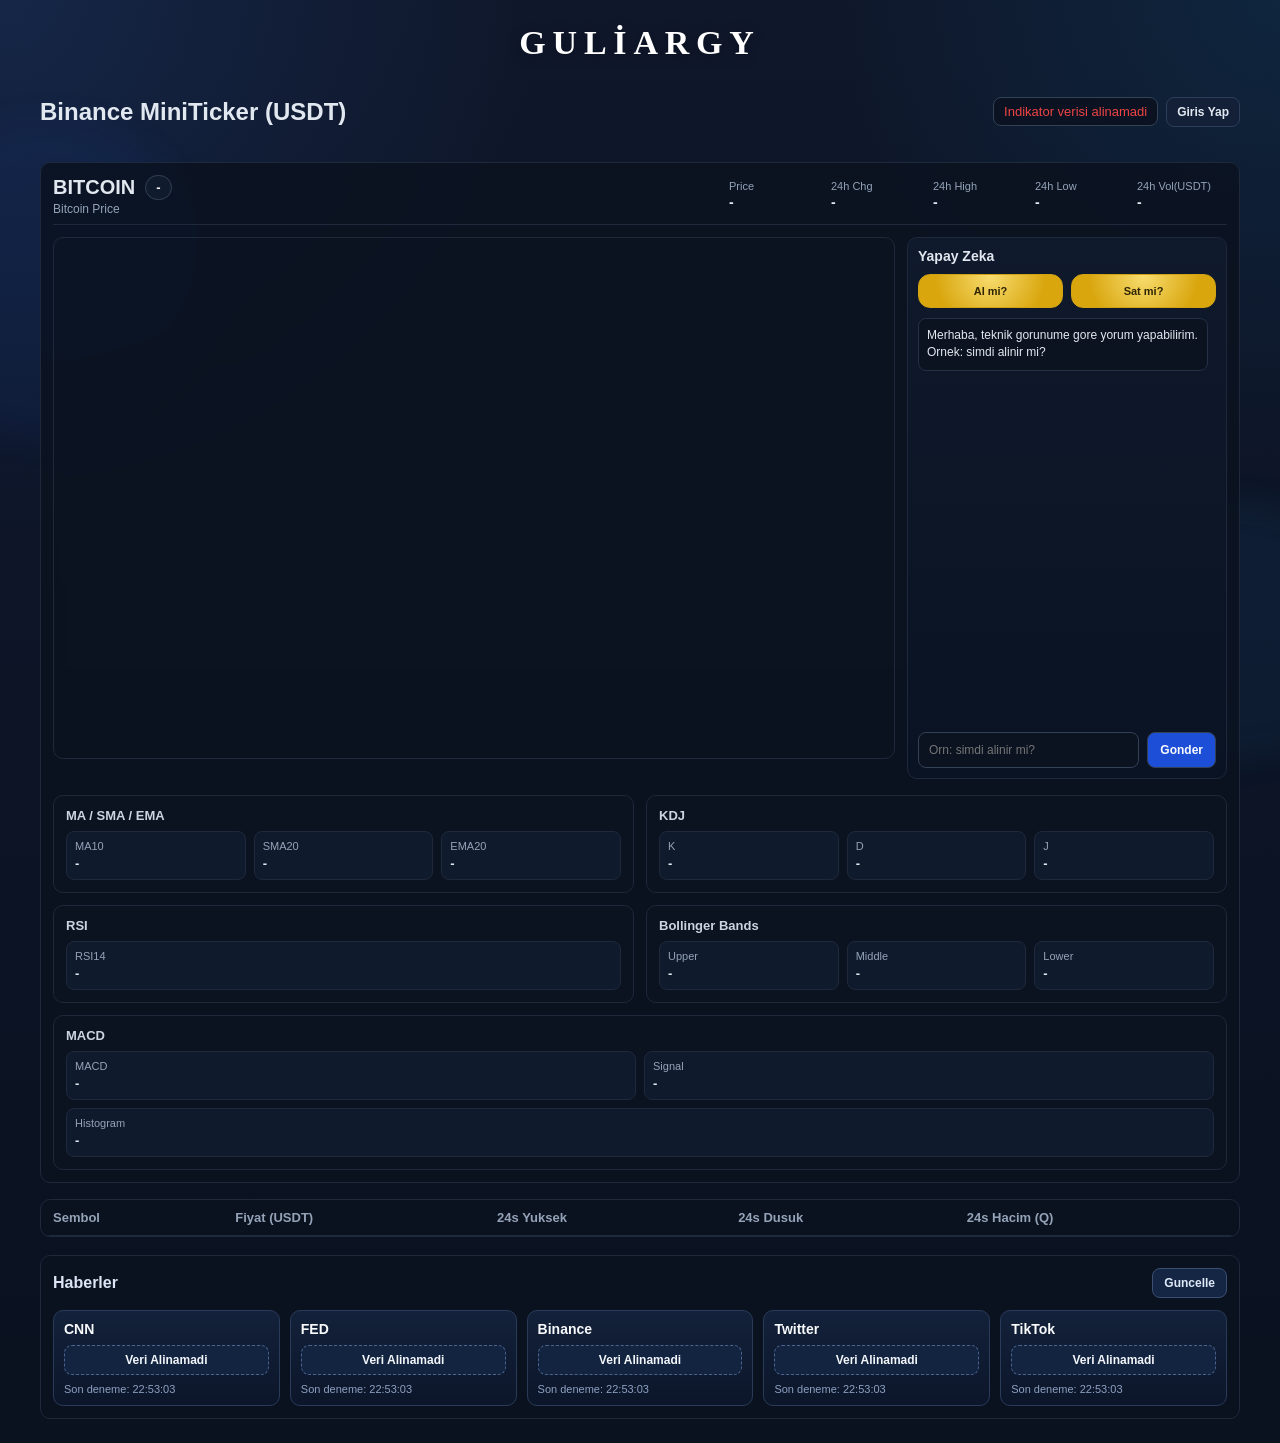
==== grafik.html @ 3f771ec1 "Add files via upload" ====
<!doctype html>
<html lang="tr">

<head>
	<meta charset="UTF-8" />
	<meta name="viewport" content="width=device-width, initial-scale=1.0" />
	<title>Binance MiniTicker + BTC Grafik</title>
	<style>
		body {
			margin: 0;
			font-family: Arial, sans-serif;
			background:
				radial-gradient(circle at top left, rgba(59, 130, 246, 0.14), transparent 28%),
				radial-gradient(circle at top right, rgba(14, 165, 233, 0.10), transparent 24%),
				linear-gradient(180deg, #0f172a 0%, #0c1426 52%, #0a1220 100%);
			color: #e2e8f0;
			position: relative;
			overflow-x: hidden;
		}

		body::before,
		body::after {
			content: "";
			position: fixed;
			inset: auto;
			border-radius: 50%;
			pointer-events: none;
			z-index: 0;
			filter: blur(18px);
			opacity: 0.55;
		}

		body::before {
			width: 320px;
			height: 320px;
			left: -110px;
			top: 120px;
			background: rgba(37, 99, 235, 0.12);
		}

		body::after {
			width: 260px;
			height: 260px;
			right: -90px;
			bottom: 140px;
			background: rgba(56, 189, 248, 0.10);
		}

		.wrapper {
			max-width: 1200px;
			margin: 24px auto;
			padding: 0 16px;
			position: relative;
			z-index: 1;
		}

		.brand-wrap {
			display: flex;
			justify-content: center;
			margin-bottom: 16px;
		}

		.brand-name {
			padding: 0;
			font-family: "Bodoni MT", "Didot", "Times New Roman", serif;
			font-size: 34px;
			font-weight: 700;
			letter-spacing: 0.2em;
			color: #ffffff;
			text-shadow: 0 2px 12px rgba(2, 6, 23, 0.45);
		}

		.header {
			display: flex;
			justify-content: space-between;
			align-items: center;
			gap: 12px;
			margin-bottom: 12px;
		}

		.header-right {
			display: flex;
			align-items: center;
			gap: 8px;
		}

		.status {
			font-size: 13px;
			padding: 6px 10px;
			border-radius: 8px;
			border: 1px solid #334155;
			background: rgba(11, 18, 32, 0.82);
			backdrop-filter: blur(8px);
			color: #94a3b8;
		}

		.status.connected {
			color: #22c55e;
		}

		.status.error {
			color: #ef4444;
		}

		.table-wrap {
			margin-top: 16px;
			border: 1px solid #1e293b;
			border-radius: 10px;
			overflow: auto;
			background: rgba(11, 18, 32, 0.84);
			backdrop-filter: blur(10px);
			max-height: 460px;
		}

		.news-section {
			margin-top: 18px;
			padding: 12px;
			border: 1px solid #1e293b;
			border-radius: 10px;
			background: rgba(11, 18, 32, 0.84);
			backdrop-filter: blur(10px);
		}

		.news-title {
			font-size: 16px;
			font-weight: 700;
			margin-bottom: 0;
			color: #dbe5f5;
		}

		.news-head {
			display: flex;
			align-items: center;
			justify-content: space-between;
			gap: 10px;
			margin-bottom: 12px;
		}

		.news-update-btn {
			padding: 7px 11px;
			border-radius: 8px;
			border: 1px solid #3a4f72;
			background: #142644;
			color: #dfe9f8;
			font-size: 12px;
			font-weight: 600;
			cursor: pointer;
		}

		.news-update-btn:hover {
			background: #1c3358;
		}

		.news-grid {
			display: grid;
			grid-template-columns: repeat(5, minmax(140px, 1fr));
			gap: 10px;
		}

		.news-card {
			display: flex;
			flex-direction: column;
			gap: 8px;
			padding: 10px;
			border-radius: 10px;
			border: 1px solid #2a3b59;
			background: linear-gradient(180deg, #13213a 0%, #0c162a 100%);
		}

		.news-source {
			font-size: 14px;
			font-weight: 700;
			color: #f8fafc;
		}

		.news-status {
			display: inline-flex;
			align-items: center;
			justify-content: center;
			padding: 7px 10px;
			border-radius: 8px;
			border: 1px dashed #4a638f;
			background: #12243f;
			color: #f3f6fb;
			font-size: 12px;
			font-weight: 600;
		}

		.news-time {
			font-size: 11px;
			color: #8ea1c2;
		}

		.news-card.flash {
			animation: newsFlash 0.5s ease;
		}

		@keyframes newsFlash {
			0% {
				box-shadow: 0 0 0 rgba(99, 124, 170, 0);
			}
			50% {
				box-shadow: 0 0 0 2px rgba(99, 124, 170, 0.35);
			}
			100% {
				box-shadow: 0 0 0 rgba(99, 124, 170, 0);
			}
		}

		table {
			width: 100%;
			border-collapse: collapse;
			min-width: 700px;
		}

		th,
		td {
			padding: 10px 12px;
			border-bottom: 1px solid #1e293b;
			text-align: left;
			font-size: 13px;
		}

		th {
			color: #94a3b8;
		}

		tr:hover {
			background: #111b2e;
		}

		.symbol-btc {
			color: #f59e0b;
			font-weight: bold;
		}

		.price-up {
			color: #22c55e;
		}

		.price-down {
			color: #ef4444;
		}

		.chart-panel {
			margin-top: 16px;
			padding: 12px;
			border: 1px solid #1e293b;
			border-radius: 10px;
			background: rgba(11, 18, 32, 0.84);
			backdrop-filter: blur(10px);
		}

		.market-banner {
			display: flex;
			justify-content: space-between;
			align-items: center;
			gap: 12px;
			margin-bottom: 12px;
			padding-bottom: 8px;
			border-bottom: 1px solid #1e293b;
		}

		.banner-title {
			font-size: 20px;
			font-weight: 700;
		}

		.banner-title-row {
			display: flex;
			align-items: center;
			gap: 10px;
		}

		.bitcoin-live {
			padding: 4px 10px;
			border-radius: 999px;
			font-size: 13px;
			font-weight: 700;
			border: 1px solid #334155;
			background: #111b2e;
			color: #f8fafc;
		}

		.banner-sub {
			font-size: 12px;
			color: #94a3b8;
			margin-top: 2px;
		}

		.banner-metrics {
			display: grid;
			grid-template-columns: repeat(5, minmax(90px, auto));
			gap: 12px;
		}

		.metric-label {
			font-size: 11px;
			color: #94a3b8;
		}

		.metric-value {
			font-size: 14px;
			margin-top: 2px;
			font-weight: 600;
		}

		.iframe-wrap {
			height: 520px;
			border-radius: 10px;
			overflow: hidden;
			border: 1px solid #1e293b;
		}

		.chart-chat-row {
			display: grid;
			grid-template-columns: minmax(0, 1fr) 320px;
			gap: 12px;
		}

		.ai-side {
			display: flex;
			flex-direction: column;
			gap: 10px;
			padding: 10px;
			border-radius: 10px;
			border: 1px solid #1e293b;
			background: linear-gradient(180deg, rgba(16, 26, 45, 0.94) 0%, rgba(10, 19, 36, 0.94) 100%);
			backdrop-filter: blur(10px);
			min-height: 520px;
		}

		.ai-title {
			font-size: 14px;
			font-weight: 700;
		}

		.ai-head {
			display: flex;
			align-items: center;
			justify-content: space-between;
			gap: 8px;
		}

		.login-open-btn {
			padding: 7px 10px;
			border-radius: 8px;
			border: 1px solid #2d3e5b;
			background: #132037;
			color: #e2e8f0;
			font-size: 12px;
			font-weight: 600;
			cursor: pointer;
		}

		.login-open-btn:hover {
			background: #1a2c49;
		}

		.ai-sub {
			font-size: 12px;
			color: #94a3b8;
		}

		.signal-grid {
			display: grid;
			grid-template-columns: repeat(2, minmax(0, 1fr));
			gap: 8px;
		}

		.signal-box {
			padding: 10px;
			border-radius: 12px;
			border: 1px solid #d1a213;
			background: radial-gradient(circle at top, #f8dd70 0%, #d9a60e 70%);
			text-align: center;
			cursor: pointer;
			transition: transform 0.18s ease, border-color 0.18s ease, box-shadow 0.18s ease;
		}

		.signal-box:hover {
			transform: translateY(-2px);
			border-color: #f6c945;
			box-shadow: 0 6px 16px rgba(217, 166, 14, 0.35);
		}

		.signal-box:active {
			transform: translateY(0);
		}

		.signal-label {
			font-size: 11px;
			color: #2f2500;
			font-weight: 700;
		}

		.signal-value {
			display: none;
		}

		.signal-box.active-buy {
			border-color: #ffe08a;
			box-shadow: 0 0 0 1px rgba(255, 224, 138, 0.7) inset, 0 0 18px rgba(255, 204, 64, 0.4);
		}

		.signal-box.active-sell {
			border-color: #ffe08a;
			box-shadow: 0 0 0 1px rgba(255, 224, 138, 0.7) inset, 0 0 18px rgba(255, 204, 64, 0.4);
		}

		.chat-log {
			flex: 1;
			overflow-y: auto;
			display: flex;
			flex-direction: column;
			gap: 8px;
			padding-right: 2px;
		}

		.chat-msg {
			padding: 8px;
			border-radius: 8px;
			max-width: 92%;
			font-size: 12px;
			line-height: 1.45;
			border: 1px solid #243145;
			background: #0b1220;
		}

		.chat-msg.user {
			align-self: flex-end;
			background: #172036;
			border-color: #334155;
		}

		.chat-msg.bot {
			align-self: flex-start;
		}

		.chat-form {
			display: flex;
			gap: 8px;
		}

		.chat-input {
			flex: 1;
			min-width: 0;
			padding: 10px;
			border-radius: 8px;
			border: 1px solid #334155;
			background: #0b1220;
			color: #e2e8f0;
			font-size: 12px;
		}

		.chat-send {
			padding: 10px 12px;
			border-radius: 8px;
			border: 1px solid #334155;
			background: #1d4ed8;
			color: #f8fafc;
			font-size: 12px;
			font-weight: 600;
			cursor: pointer;
		}

		.chat-send:hover {
			background: #1e40af;
		}

		.login-modal {
			position: fixed;
			inset: 0;
			display: flex;
			align-items: center;
			justify-content: center;
			background: rgba(2, 6, 23, 0.72);
			z-index: 999;
			padding: 16px;
			opacity: 0;
			visibility: hidden;
			pointer-events: none;
			transition: opacity 0.24s ease, visibility 0.24s ease;
		}

		.login-modal.show {
			opacity: 1;
			visibility: visible;
			pointer-events: auto;
		}

		.login-card {
			width: min(340px, 100%);
			padding: 18px;
			border-radius: 16px;
			border: 1px solid #39537f;
			background: linear-gradient(180deg, #14233d 0%, #0b1220 100%);
			box-shadow: 0 18px 34px rgba(2, 6, 23, 0.52);
			transform: translateY(18px) scale(0.96);
			opacity: 0;
			transition: transform 0.28s ease, opacity 0.28s ease;
			will-change: transform, opacity;
		}

		.login-modal.show .login-card {
			transform: translateY(0) scale(1);
			opacity: 1;
		}

		.login-brand {
			font-family: "Bodoni MT", "Didot", "Times New Roman", serif;
			font-size: 24px;
			font-weight: 700;
			letter-spacing: 0.16em;
			color: #ffffff;
			text-align: center;
			margin-bottom: 4px;
		}

		.login-form {
			display: grid;
			gap: 10px;
		}

		.login-input {
			padding: 11px 12px;
			border-radius: 8px;
			border: 1px solid #334155;
			background: #0b1220;
			color: #e2e8f0;
			font-size: 13px;
		}

		.login-actions {
			display: grid;
			grid-template-columns: 1fr;
			gap: 8px;
			margin-top: 6px;
		}

		.login-btn {
			padding: 9px 12px;
			border-radius: 8px;
			border: 1px solid #334155;
			background: #1d4ed8;
			color: #f8fafc;
			font-size: 12px;
			font-weight: 600;
			cursor: pointer;
			width: 100%;
		}

		.login-btn.secondary {
			background: #152238;
		}

		#tv-iframe {
			display: block;
			width: 100%;
			height: 100%;
			border: 0;
		}

		.indicators-grid {
			margin-top: 16px;
			display: grid;
			grid-template-columns: repeat(2, minmax(260px, 1fr));
			gap: 12px;
		}

		.indicator-card {
			padding: 12px;
			border: 1px solid #1e293b;
			border-radius: 10px;
			background: #0b1220;
		}

		.indicator-title {
			font-size: 13px;
			font-weight: 700;
			color: #cbd5e1;
			margin-bottom: 8px;
		}

		.indicator-values {
			display: grid;
			grid-template-columns: repeat(3, minmax(0, 1fr));
			gap: 8px;
		}

		.indicator-values.two-col {
			grid-template-columns: repeat(2, minmax(0, 1fr));
		}

		.indicator-values.one-col {
			grid-template-columns: 1fr;
		}

		.kv {
			padding: 8px;
			border-radius: 8px;
			background: #101a2d;
			border: 1px solid #1e293b;
		}

		.kv-label {
			font-size: 11px;
			color: #94a3b8;
		}

		.kv-value {
			font-size: 13px;
			font-weight: 600;
			margin-top: 4px;
		}

		.span-two {
			grid-column: span 2;
		}

		@media (max-width: 980px) {
			.brand-name {
				font-size: 24px;
				letter-spacing: 0.14em;
			}

			.banner-metrics {
				grid-template-columns: repeat(2, minmax(120px, 1fr));
			}

			.iframe-wrap {
				height: 440px;
			}

			.chart-chat-row {
				grid-template-columns: 1fr;
			}

			.ai-side {
				min-height: 420px;
			}

			.indicators-grid {
				grid-template-columns: 1fr;
			}

			.news-grid {
				grid-template-columns: repeat(2, minmax(130px, 1fr));
			}

			.news-head {
				flex-direction: column;
				align-items: flex-start;
			}

			.span-two {
				grid-column: auto;
			}
		}
	</style>
</head>

<body>
	<div class="wrapper">
		<div class="brand-wrap">
			<div class="brand-name">GULİARGY</div>
		</div>

		<div class="header">
			<h2>Binance MiniTicker (USDT)</h2>
			<div class="header-right">
				<div id="status" class="status">Baglaniyor...</div>
				<button id="login-open" class="login-open-btn" type="button">Giris Yap</button>
			</div>
		</div>

		<div id="chart-panel" class="chart-panel">
			<div class="market-banner">
				<div>
					<div class="banner-title-row">
						<div class="banner-title">BITCOIN</div>
						<div id="bitcoin-live" class="bitcoin-live">-</div>
					</div>
					<div class="banner-sub">Bitcoin Price</div>
				</div>
				<div class="banner-metrics">
					<div>
						<div class="metric-label">Price</div>
						<div id="banner-price" class="metric-value">-</div>
					</div>
					<div>
						<div class="metric-label">24h Chg</div>
						<div id="banner-change" class="metric-value">-</div>
					</div>
					<div>
						<div class="metric-label">24h High</div>
						<div id="banner-high" class="metric-value">-</div>
					</div>
					<div>
						<div class="metric-label">24h Low</div>
						<div id="banner-low" class="metric-value">-</div>
					</div>
					<div>
						<div class="metric-label">24h Vol(USDT)</div>
						<div id="banner-volume" class="metric-value">-</div>
					</div>
				</div>
			</div>

			<div class="chart-chat-row">
				<div class="iframe-wrap">
					<iframe id="tv-iframe" scrolling="no" allowtransparency="true" frameborder="0"
						src="https://www.tradingview-widget.com/embed-widget/advanced-chart/?locale=en#%7B%22autosize%22%3Atrue%2C%22symbol%22%3A%22BINANCE%3ABTCUSDT%22%2C%22interval%22%3A%221D%22%2C%22timezone%22%3A%22Europe%2FIstanbul%22%2C%22theme%22%3A%22dark%22%2C%22style%22%3A%221%22%2C%22hide_top_toolbar%22%3Afalse%2C%22hide_legend%22%3Afalse%2C%22save_image%22%3Afalse%2C%22allow_symbol_change%22%3Afalse%2C%22support_host%22%3A%22https%3A%2F%2Fwww.tradingview.com%22%2C%22width%22%3A%22100%25%22%2C%22height%22%3A%22100%25%22%2C%22utm_source%22%3A%22%22%2C%22utm_medium%22%3A%22widget%22%2C%22utm_campaign%22%3A%22advanced-chart%22%2C%22page-uri%22%3A%22__NHTTP__%22%7D">
					</iframe>
				</div>

				<aside class="ai-side">
					<div class="ai-head">
						<div class="ai-title">Yapay Zeka</div>
					</div>
					

					<div class="signal-grid">
						<div id="signal-buy" class="signal-box">
							<div class="signal-label">Al mi?</div>
						</div>
						<div id="signal-sell" class="signal-box">
							<div class="signal-label">Sat mi?</div>
						</div>
					</div>

					<div id="ai-chat-log" class="chat-log"></div>

					<form id="ai-chat-form" class="chat-form">
						<input id="ai-chat-input" class="chat-input" type="text" placeholder="Orn: simdi alinir mi?" maxlength="300" />
						<button class="chat-send" type="submit">Gonder</button>
					</form>
				</aside>
			</div>

			<div class="indicators-grid">
				<div class="indicator-card">
					<div class="indicator-title">MA / SMA / EMA</div>
					<div class="indicator-values">
						<div class="kv">
							<div class="kv-label">MA10</div>
							<div id="ind-ma" class="kv-value">-</div>
						</div>
						<div class="kv">
							<div class="kv-label">SMA20</div>
							<div id="ind-sma" class="kv-value">-</div>
						</div>
						<div class="kv">
							<div class="kv-label">EMA20</div>
							<div id="ind-ema" class="kv-value">-</div>
						</div>
					</div>
				</div>

				<div class="indicator-card">
					<div class="indicator-title">KDJ</div>
					<div class="indicator-values">
						<div class="kv">
							<div class="kv-label">K</div>
							<div id="ind-k" class="kv-value">-</div>
						</div>
						<div class="kv">
							<div class="kv-label">D</div>
							<div id="ind-d" class="kv-value">-</div>
						</div>
						<div class="kv">
							<div class="kv-label">J</div>
							<div id="ind-j" class="kv-value">-</div>
						</div>
					</div>
				</div>

				<div class="indicator-card">
					<div class="indicator-title">RSI</div>
					<div class="indicator-values one-col">
						<div class="kv">
							<div class="kv-label">RSI14</div>
							<div id="ind-rsi" class="kv-value">-</div>
						</div>
					</div>
				</div>

				<div class="indicator-card">
					<div class="indicator-title">Bollinger Bands</div>
					<div class="indicator-values">
						<div class="kv">
							<div class="kv-label">Upper</div>
							<div id="ind-bb-up" class="kv-value">-</div>
						</div>
						<div class="kv">
							<div class="kv-label">Middle</div>
							<div id="ind-bb-mid" class="kv-value">-</div>
						</div>
						<div class="kv">
							<div class="kv-label">Lower</div>
							<div id="ind-bb-low" class="kv-value">-</div>
						</div>
					</div>
				</div>

				<div class="indicator-card span-two">
					<div class="indicator-title">MACD</div>
					<div class="indicator-values two-col">
						<div class="kv">
							<div class="kv-label">MACD</div>
							<div id="ind-macd" class="kv-value">-</div>
						</div>
						<div class="kv">
							<div class="kv-label">Signal</div>
							<div id="ind-macd-signal" class="kv-value">-</div>
						</div>
						<div class="kv span-two">
							<div class="kv-label">Histogram</div>
							<div id="ind-macd-hist" class="kv-value">-</div>
						</div>
					</div>
				</div>
			</div>
		</div>

		<div class="table-wrap">
			<table>
				<thead>
					<tr>
						<th>Sembol</th>
						<th>Fiyat (USDT)</th>
						<th>24s Yuksek</th>
						<th>24s Dusuk</th>
						<th>24s Hacim (Q)</th>
					</tr>
				</thead>
				<tbody id="ticker-body"></tbody>
			</table>
		</div>

		<section class="news-section">
			<div class="news-head">
				<div class="news-title">Haberler</div>
				<button id="news-refresh" class="news-update-btn" type="button">Guncelle</button>
			</div>
			<div class="news-grid">
				<div class="news-card">
					<div class="news-source">CNN</div>
					<div class="news-status" data-news-status>Veri Alinamadi</div>
					<div class="news-time" data-news-time>Son deneme: -</div>
				</div>
				<div class="news-card">
					<div class="news-source">FED</div>
					<div class="news-status" data-news-status>Veri Alinamadi</div>
					<div class="news-time" data-news-time>Son deneme: -</div>
				</div>
				<div class="news-card">
					<div class="news-source">Binance</div>
					<div class="news-status" data-news-status>Veri Alinamadi</div>
					<div class="news-time" data-news-time>Son deneme: -</div>
				</div>
				<div class="news-card">
					<div class="news-source">Twitter</div>
					<div class="news-status" data-news-status>Veri Alinamadi</div>
					<div class="news-time" data-news-time>Son deneme: -</div>
				</div>
				<div class="news-card">
					<div class="news-source">TikTok</div>
					<div class="news-status" data-news-status>Veri Alinamadi</div>
					<div class="news-time" data-news-time>Son deneme: -</div>
				</div>
			</div>
		</section>
	</div>

	<div id="login-modal" class="login-modal">
		<div class="login-card">
			<div class="login-brand">GULİARGY</div>
			<form id="login-form" class="login-form">
				<input class="login-input" id="login-name" type="text" placeholder="Ad Soyad" required />
				<input class="login-input" id="login-phone" type="tel" placeholder="Telefon Numarasi" required />
				<input class="login-input" id="login-email" type="email" placeholder="E-mail Adresi" required />
				<div class="login-actions">
					<button id="login-close" class="login-btn secondary" type="button">Kapat</button>
					<button class="login-btn" type="submit">Onayla</button>
				</div>
			</form>
		</div>
	</div>

	<script src="./js/main.js"></script>
</body>

</html>
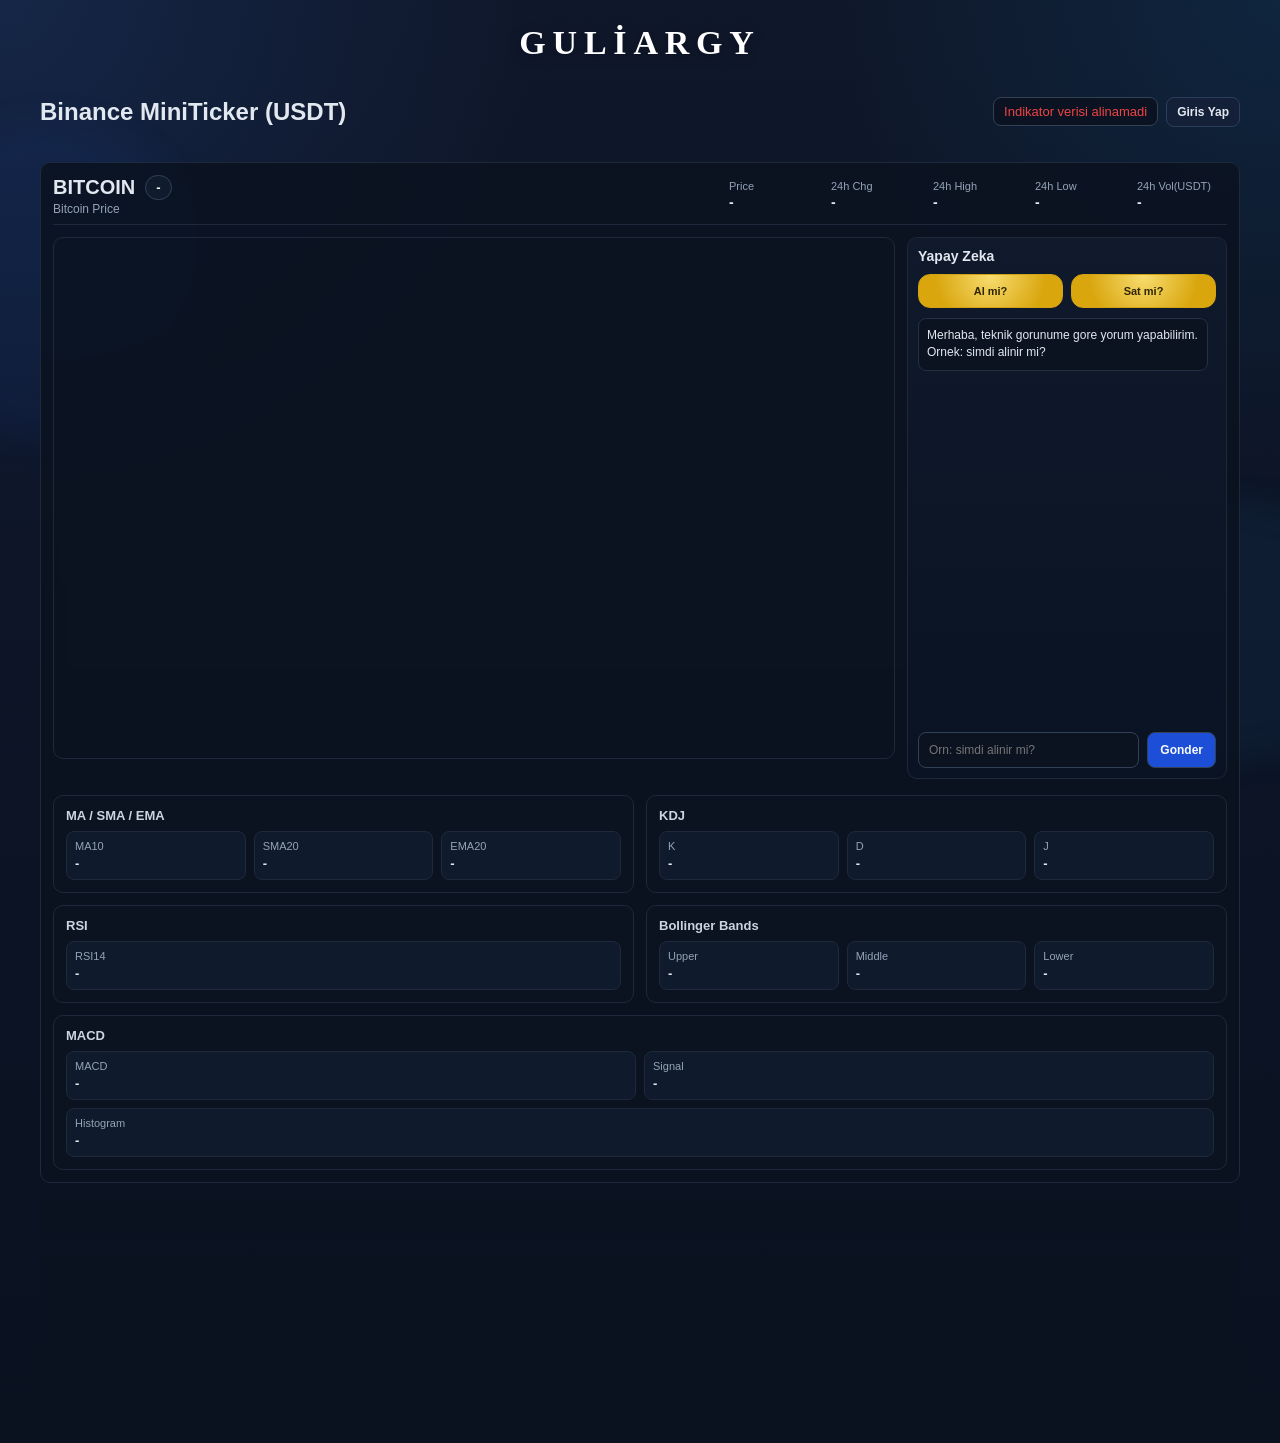
==== commit cf914a23: "güncellendi" ====
--- a/grafik.html
+++ b/grafik.html
@@ -4,7 +4,7 @@
 <head>
 	<meta charset="UTF-8" />
 	<meta name="viewport" content="width=device-width, initial-scale=1.0" />
-	<title>Binance MiniTicker + BTC Grafik</title>
+	<title>Binance MiniTicker + BTC Grafikdsadsad</title>
 	<style>
 		body {
 			margin: 0;
